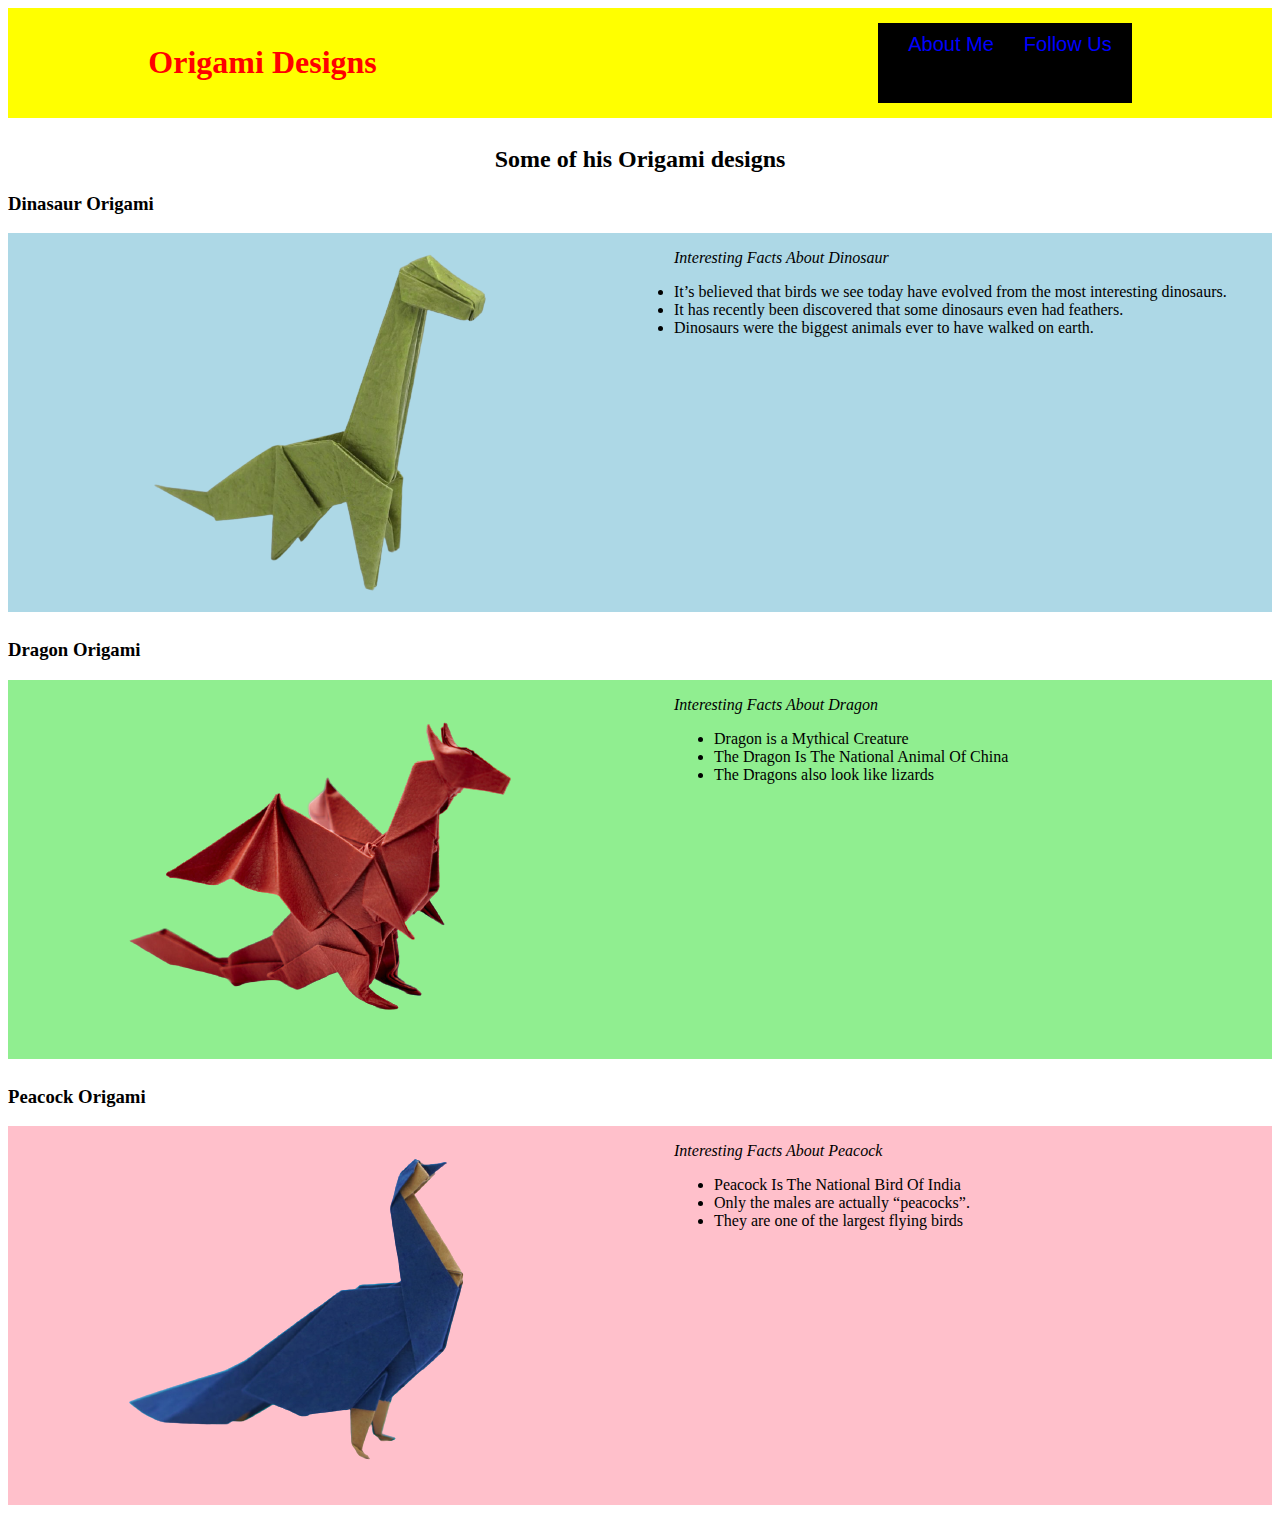
==== index.html @ 5d3beed6 "Add files via upload" ====
<!DOCTYPE html>
<html>
    <head>
        <title>  Origami Designs </title>  
        <link rel="stylesheet"
                type="text/css"
                href="style.css"/>
    </head>

    <body >
        <div class="top">
            <h1>  Origami Designs </h1>   
            <br>
                <div class="menu">
                    <a href ="about me.html" target="_blank"> About Me </a>
                    <br>
                    <a href="followus.html" target="_blank"> Follow Us </a>
                    <br>
                </div>
        </div>
        <hr>
        <div class="headings">
            <h2> Some of his Origami designs</h2>
            <h3> Dinasaur Origami</h3>
        </div>
        <div class="product">
            <div class="pic">
                <img src="Dinasaur.png"  width=666 height=375>
            </div>
            
            <div class="details">
                <p><i> Interesting Facts About Dinosaur</i></p>
                <ul type="filled circle"></ul>
                    <li>It’s believed that birds we see today have evolved from the most interesting dinosaurs.</li>
                    <li>It has recently been discovered that some dinosaurs even had feathers.</li>
                    <li>Dinosaurs were the biggest animals ever to have walked on earth.</li>
                     <a href="https://www.youtube.com/watch?v=W2MbKwNZPxs" target="_blank"> Watch This Video for Making The Origami </a></ul>
             </div>
        </div>
            <hr>
            <h3> Dragon Origami</h3>
            <div class="object">
            <div class="photo">
            <img src="Dragon.png"  width=666 height=375>
            </div>
            <div class="information">
            <p><i> Interesting Facts About Dragon</i></p>
            <ul>
        
            <li>Dragon is a Mythical Creature</li>
            <li> The Dragon Is The National Animal Of China </li>
            <li> The Dragons also look like lizards </li>
            <p><a href="https://www.youtube.com/watch?v=VMnaXwivfDs&feature" target="blank" >Watch This Video for Making The Origami</a></ul></p>
            </div>
            </div>
            <hr> 
            <h3> Peacock Origami</h3>
            <div class="thing">  
            <div class="image">
            <img src="peacock.png"  width=666 height=375>
            </div>
            <div class="facts">
            <p><i> Interesting Facts About Peacock </i></p>
            <ul>
            <li> Peacock Is The National Bird Of India</li>
            <li> Only the males are actually “peacocks”. </li>  
            <li> They are one of the largest flying birds </li> 
            <a href="https://www.youtube.com/watch?v=N4x4ulftvSU&feature=emb_title" target="_blank">Watch This Video for Making The Origami </a></ul>        </div>
        </div>      

    </body>
</html>
---- style.css ----
h1 {
    color: red;
}
* {
   border:none;
}
.top{
    background-color: yellow ; 
    display: flex;
    justify-content: space-around;
    padding: 15px;
}
.menu{
    display: flex;
    justify-content: space-between;
    background-color: black;
    padding-right: 20px;
    padding-top:10px ;
    font-size: 20px;
    font-family: sans-serif;
    font-weight: 400;
    color: white;
}
.product{
    display: flex;
    justify-content: flex-start;
    background-color:lightblue ;
    position: relative;
}
.product a{
    position: absolute;
    top: 50%;
    left:30%;
    transform: translate(-50%,-50%); 
    opacity: 0;  
}
.product:hover a{
    opacity: 1;
}
.product:hover img{
    opacity: 0.2;
}
.object{
    display: flex;
    justify-content: flex-start;
    background-color: lightgreen;
    position: relative;
   }
   .object a{
    position: absolute;
    top: 50%;
    left:30%;
    transform: translate(-50%,-50%); 
    opacity: 0;  
}
.object:hover a{
    opacity: 1;
}
.object:hover img{
    opacity: 0.2;
}
.thing{
    display: flex;
    justify-content: flex-start;
    background-color: pink;
    position: relative;
}
.thing a{
    position: absolute;
    top: 50%;
    left:30%;
    transform: translate(-50%,-50%); 
    opacity: 0;  
}
.thing:hover a{
    opacity: 1;
}
.thing:hover img{
    opacity: 0.2;
}
h2{
    text-align: center;
}
.photo{
    border: 2 px solid #000000;
    border-radius: 400px;
}
a{
    text-decoration: none;
}
a:link{
    color: blue;    
}
a:visited{
    color: yellow;
}
.menu a{
    margin-left: 30px;
}
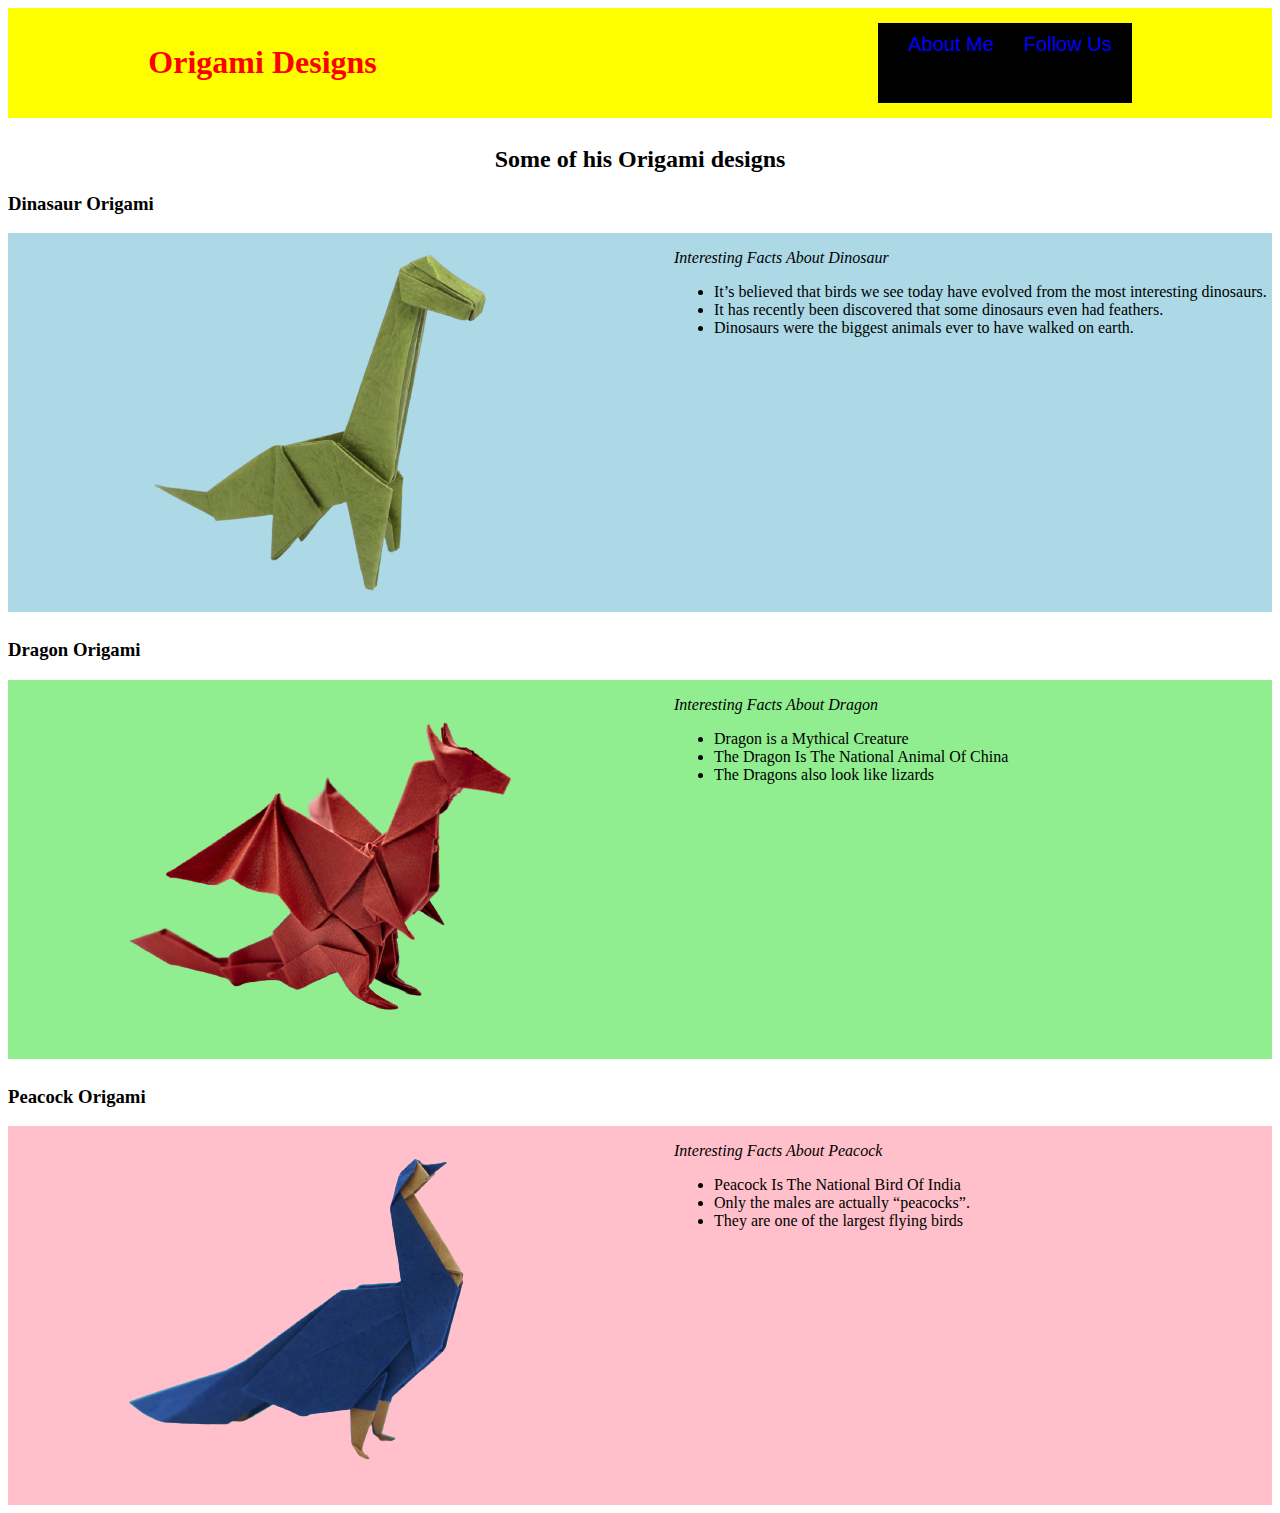
==== commit 32a806ef: "Add files via upload" ====
--- a/index.html
+++ b/index.html
@@ -26,15 +26,16 @@
         <div class="product">
             <div class="pic">
                 <img src="Dinasaur.png"  width=666 height=375>
+                <a href="https://www.youtube.com/watch?v=W2MbKwNZPxs" target="_blank"> Please Click here to Watch The Video for Making The Origami </a>
             </div>
             
             <div class="details">
                 <p><i> Interesting Facts About Dinosaur</i></p>
-                <ul type="filled circle"></ul>
-                    <li>It’s believed that birds we see today have evolved from the most interesting dinosaurs.</li>
-                    <li>It has recently been discovered that some dinosaurs even had feathers.</li>
-                    <li>Dinosaurs were the biggest animals ever to have walked on earth.</li>
-                     <a href="https://www.youtube.com/watch?v=W2MbKwNZPxs" target="_blank"> Watch This Video for Making The Origami </a></ul>
+                <ul>
+                <li>It’s believed that birds we see today have evolved from the most interesting dinosaurs.</li>
+                <li>It has recently been discovered that some dinosaurs even had feathers.</li>
+                <li>Dinosaurs were the biggest animals ever to have walked on earth.</li>
+                     </ul>
              </div>
         </div>
             <hr>
@@ -42,6 +43,7 @@
             <div class="object">
             <div class="photo">
             <img src="Dragon.png"  width=666 height=375>
+            <a href="https://www.youtube.com/watch?v=VMnaXwivfDs&feature" target="blank" >Please Click here to Watch The Video for Making The Origami</a>
             </div>
             <div class="information">
             <p><i> Interesting Facts About Dragon</i></p>
@@ -50,7 +52,7 @@
             <li>Dragon is a Mythical Creature</li>
             <li> The Dragon Is The National Animal Of China </li>
             <li> The Dragons also look like lizards </li>
-            <p><a href="https://www.youtube.com/watch?v=VMnaXwivfDs&feature" target="blank" >Watch This Video for Making The Origami</a></ul></p>
+            </ul>
             </div>
             </div>
             <hr> 
@@ -58,6 +60,7 @@
             <div class="thing">  
             <div class="image">
             <img src="peacock.png"  width=666 height=375>
+            <a href="https://www.youtube.com/watch?v=N4x4ulftvSU&feature=emb_title" target="_blank"> Please Click here to Watch The Video for Making The Origami </a>
             </div>
             <div class="facts">
             <p><i> Interesting Facts About Peacock </i></p>
@@ -65,7 +68,8 @@
             <li> Peacock Is The National Bird Of India</li>
             <li> Only the males are actually “peacocks”. </li>  
             <li> They are one of the largest flying birds </li> 
-            <a href="https://www.youtube.com/watch?v=N4x4ulftvSU&feature=emb_title" target="_blank">Watch This Video for Making The Origami </a></ul>        </div>
+            </ul>        
+        </div>
         </div>      
 
     </body>
--- a/style.css
+++ b/style.css
@@ -4,6 +4,11 @@
 * {
    border:none;
 }
+.aboutbody{
+    background-color: orange;
+}
+
+
 .top{
     background-color: yellow ; 
     display: flex;
@@ -34,10 +39,10 @@
     transform: translate(-50%,-50%); 
     opacity: 0;  
 }
-.product:hover a{
+.pic:hover a{
     opacity: 1;
 }
-.product:hover img{
+.pic:hover img{
     opacity: 0.2;
 }
 .object{
@@ -53,10 +58,10 @@
     transform: translate(-50%,-50%); 
     opacity: 0;  
 }
-.object:hover a{
+.photo:hover a{
     opacity: 1;
 }
-.object:hover img{
+.photo:hover img{
     opacity: 0.2;
 }
 .thing{
@@ -72,10 +77,10 @@
     transform: translate(-50%,-50%); 
     opacity: 0;  
 }
-.thing:hover a{
+.image:hover a{
     opacity: 1;
 }
-.thing:hover img{
+.image:hover img{
     opacity: 0.2;
 }
 h2{
@@ -84,6 +89,14 @@
 .photo{
     border: 2 px solid #000000;
     border-radius: 400px;
+}
+.pic{
+    border:2 px solid #000000;
+    border-radius: 500px;
+}
+.image{
+    border:2 px solid #000000;
+    border-radius: 500px;
 }
 a{
     text-decoration: none;
